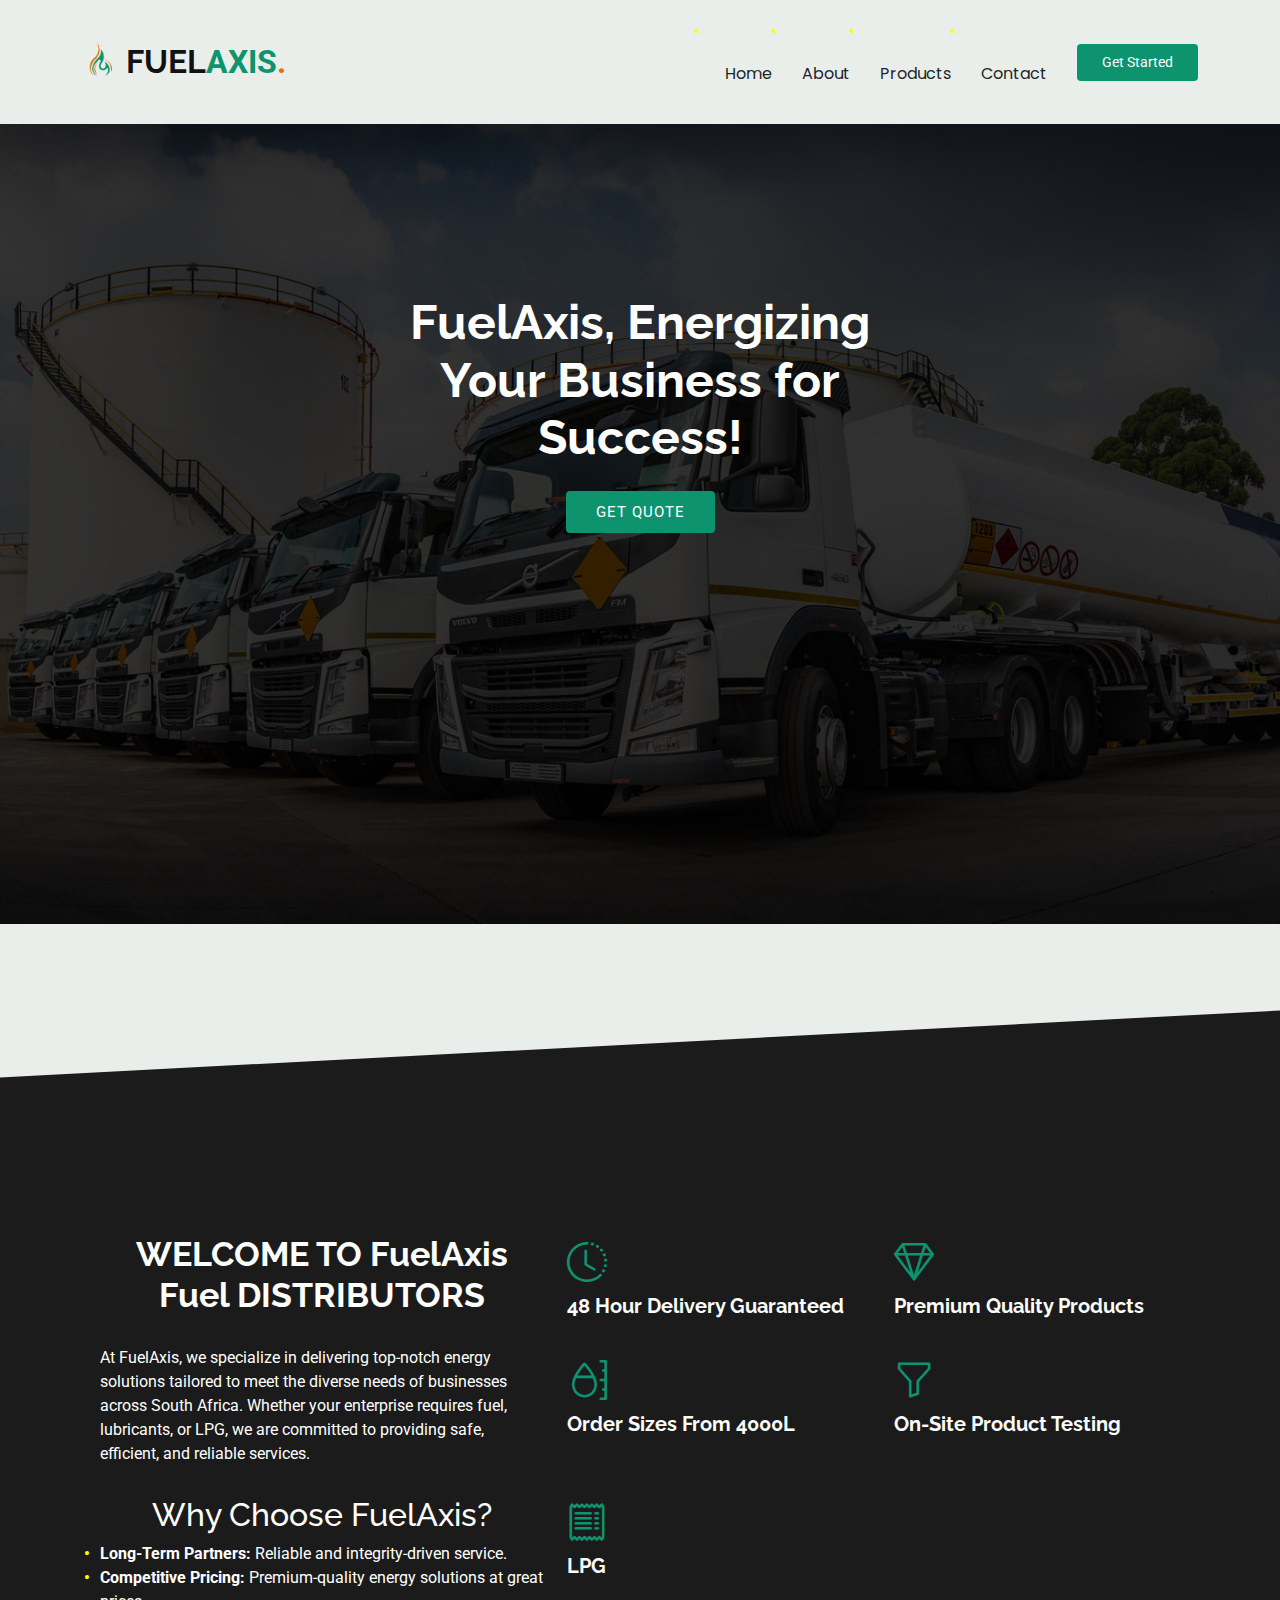
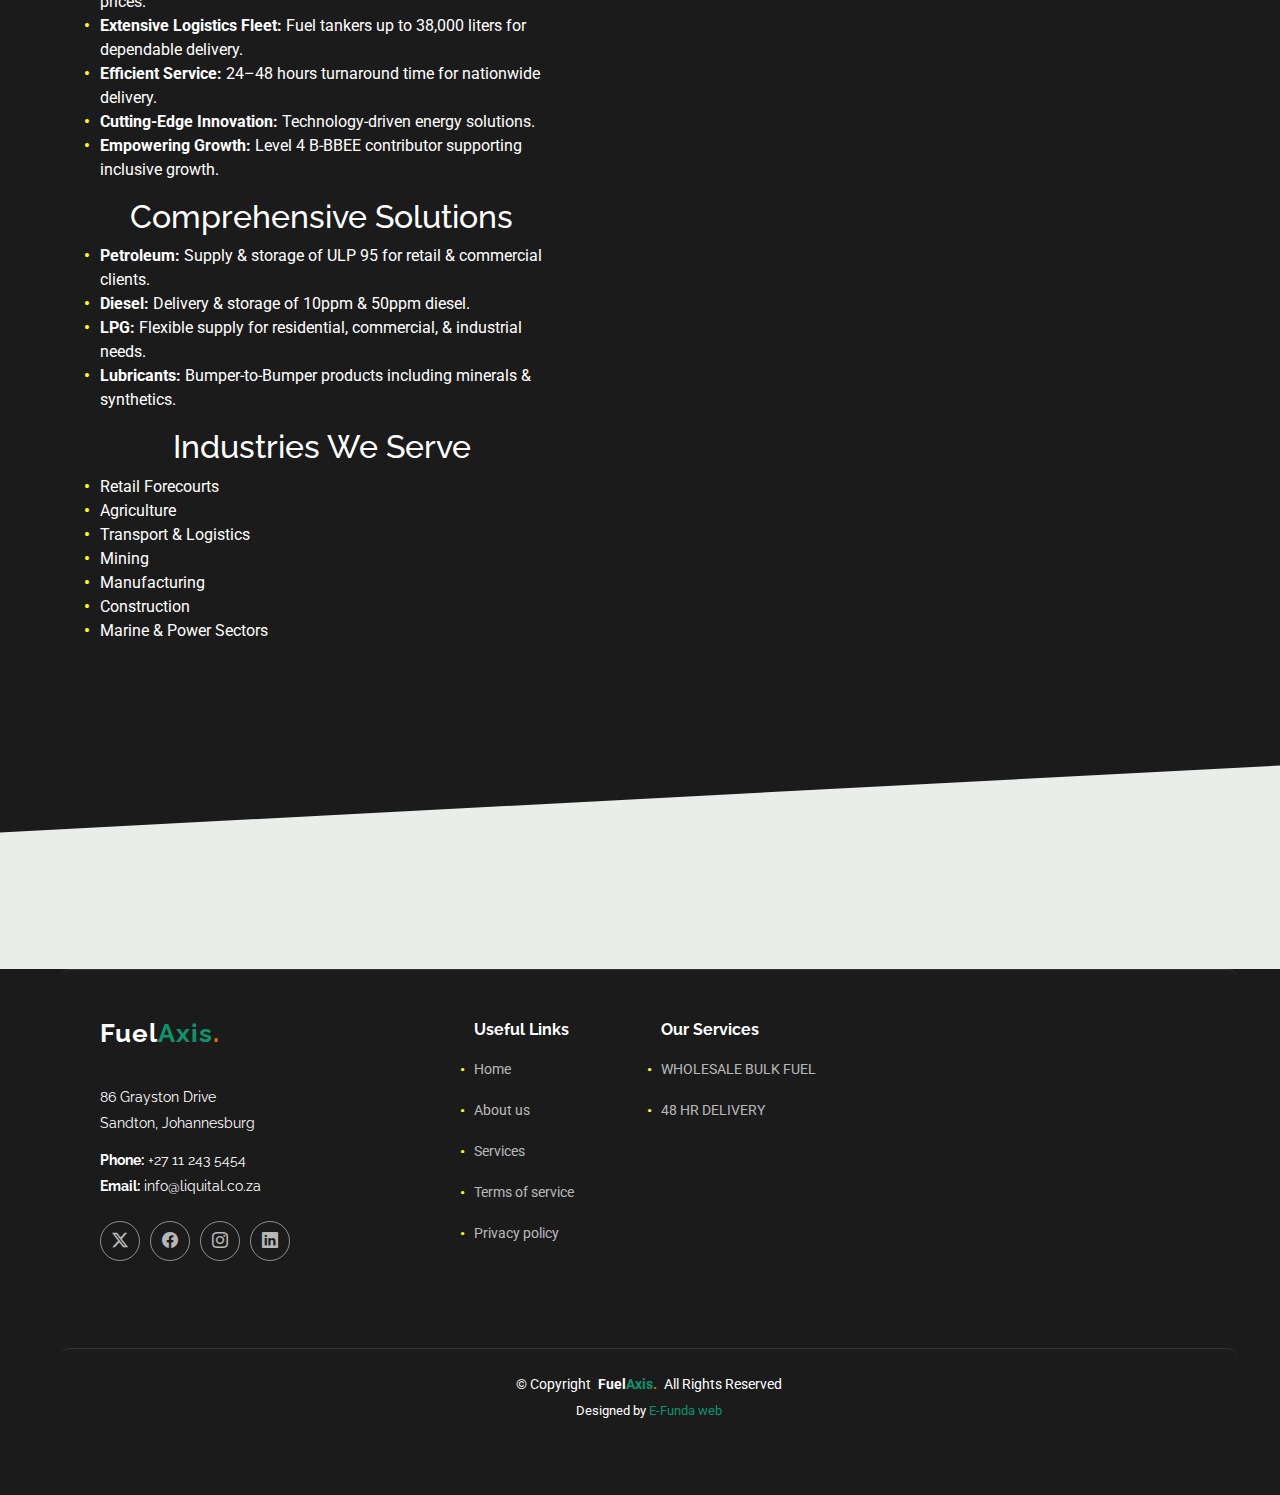
==== about.html @ 729ac7cf "about" ====
<!DOCTYPE html>
<html lang="en">

<head>
  <meta charset="utf-8">
  <meta content="width=device-width, initial-scale=1.0" name="viewport">
  <title>Starter Page - Presento Bootstrap Template</title>
  <meta content="" name="description">
  <meta content="" name="keywords">

  <!-- Favicons -->
  <link href="assets/img/1.png" rel="icon">
  <link href="assets/img/1.png" rel="apple-touch-icon">

  <!-- Fonts -->
  <link href="https://fonts.googleapis.com" rel="preconnect">
  <link href="https://fonts.gstatic.com" rel="preconnect" crossorigin>
  <link href="https://fonts.googleapis.com/css2?family=Roboto:ital,wght@0,100;0,300;0,400;0,500;0,700;0,900;1,100;1,300;1,400;1,500;1,700;1,900&family=Poppins:ital,wght@0,100;0,200;0,300;0,400;0,500;0,600;0,700;0,800;0,900;1,100;1,200;1,300;1,400;1,500;1,600;1,700;1,800;1,900&family=Raleway:ital,wght@0,100;0,200;0,300;0,400;0,500;0,600;0,700;0,800;0,900;1,100;1,200;1,300;1,400;1,500;1,600;1,700;1,800;1,900&display=swap" rel="stylesheet">

  <!-- Vendor CSS Files -->
  <link href="assets/vendor/bootstrap/css/bootstrap.min.css" rel="stylesheet">
  <link href="assets/vendor/bootstrap-icons/bootstrap-icons.css" rel="stylesheet">
  <link href="assets/vendor/aos/aos.css" rel="stylesheet">
  <link href="assets/vendor/glightbox/css/glightbox.min.css" rel="stylesheet">
  <link href="assets/vendor/swiper/swiper-bundle.min.css" rel="stylesheet">

  <style>
            body {
            font-family: Arial, sans-serif;
            margin: 0;
            padding: 0;
            color: rgb(255, 255, 255);
            background: url('assets\img\Logistics - Copy.webp') no-repeat center center/cover;
            position: relative;
        }
        .overlay {
            position: absolute;
            top: 0;
            left: 0;
            width: 100%;
            height: 100%;
            background: rgba(20, 45, 38, 0.316);
        }
        .container {
            position: relative;
            max-width: 900px;
            margin: auto;
            padding: 40px;
            background: rgba(2, 46, 27, 0);
            border-radius: 10px;
            margin-top: 50px;
        }
        h1, h2, h3 {
            text-align: center;
        }
        ul {
            list-style: none;
            padding: 0;
        }
        ul li::before {
            content: '\2022';
            color: yellow;
            font-weight: bold;
            display: inline-block;
            width: 1em;
            margin-left: -1em;
        }
</style>

  <!-- Main CSS File -->
  <link href="assets/css/main.css" rel="stylesheet">

  <!-- =======================================================
  * Template Name: Presento
  * Template URL: https://bootstrapmade.com/presento-bootstrap-corporate-template/
  * Updated: Jun 29 2024 with Bootstrap v5.3.3
  * Author: BootstrapMade.com
  * License: https://bootstrapmade.com/license/
  ======================================================== -->
</head>

<body class="starter-page-page">

  <header id="header" class="header d-flex align-items-center sticky-top">
    <div class="container-fluid container-xl position-relative d-flex align-items-center">

      <a href="index.html" class="logo d-flex align-items-center me-auto">
        <!-- Uncomment the line below if you also wish to use an image logo -->
        <img src="assets/img/2.png" alt="" style="margin-bottom:7px;"> 
        <h1 class="sitename">FUEL</h1>
        <span>AXIS</span><span style="color:#DB7600">.</span>
      </a>

      <nav id="navmenu" class="navmenu">
        <ul>
          <li><a href="index.html">Home<br></a></li>
          <li><a href="about.html">About</a></li>
          <li><a href="Products.html">Products</a></li>
          <!--li><a href="#portfolio">Portfolio</a></li>
          <li><a href="#team">Team</a></li>
          <li><a href="blog.html">Blog</a></li>
          <li class="dropdown"><a href="#"><span>Dropdown</span> <i class="bi bi-chevron-down toggle-dropdown"></i></a>
            <ul>
              <li><a href="#">Dropdown 1</a></li>
              <li class="dropdown"><a href="#"><span>Deep Dropdown</span> <i class="bi bi-chevron-down toggle-dropdown"></i></a>
                <ul>
                  <li><a href="#">Deep Dropdown 1</a></li>
                  <li><a href="#">Deep Dropdown 2</a></li>
                  <li><a href="#">Deep Dropdown 3</a></li>
                  <li><a href="#">Deep Dropdown 4</a></li>
                  <li><a href="#">Deep Dropdown 5</a></li>
                </ul>
              </li>
              <li><a href="#">Dropdown 2</a></li>
              <li><a href="#">Dropdown 3</a></li>
              <li><a href="#">Dropdown 4</a></li>
            </ul>
          </li-->
          <li><a href="#contact">Contact</a></li>
        </ul>
        <i class="mobile-nav-toggle d-xl-none bi bi-list"></i>
      </nav>

      <a class="btn-getstarted" href="index.html#about">Get Started</a>

    </div>
  </header>

  <main class="main">

    <!-- Page Title -->
    <!--div class="page-title dark-background">
      <div class="container">
        <nav class="breadcrumbs">
          <ol>
            <li><a href="index.html">Home</a></li>
            <li class="current">Starter Page</li>
          </ol>
        </nav>
        <h1>Starter Page</h1>
      </div>
    </div><End Page Title -->

    <!-- Starter Section Section -->

    <section id="hero" class="hero section">
      
      <img src="assets/img/engen_fleet.jpg" alt="">

      <div class="container">
        <div class="row justify-content-center">
          <div class="col-lg-6 text-center">
            <h2 data-aos="fade-up" data-aos-delay="100"><h2>FuelAxis, Energizing Your Business for Success!</h2>
            <!-- <p data-aos="fade-up" data-aos-delay="200"><u>Dependable Service When You Need IT</u><span class="secondary-color"><b>.</b></span></p> -->
            <div class="d-flex justify-content-center mt-4" data-aos="fade-up" data-aos-delay="300">
              <a href="#contact" class="btn-get-started">GET QUOTE</a>

              <!-- <a href="https://www.youtube.com/watch?v=LXb3EKWsInQ" class="glightbox btn-watch-video d-flex align-items-center"><i class="bi bi-play-circle"></i><span>Watch Video</span></a> -->
            </div>

          </div>
        </div>
      </div>

    </section><!-- /Hero Section -->
    <section id="starter-section" class="starter-section section">
    

      <!-- Section Title -->
      <!--div class="container section-title" data-aos="fade-up">
        <h2>Starter Section</h2>
        <p>Necessitatibus eius consequatur ex aliquid fuga eum quidem sint consectetur velit</p>
      </div><!-- End Section Title -->

      <div class="whatsapp-btn-container">
        <a href=""><i class="fa-brands fa-whatsapp"></i></a>
      </div>

      <section id="about" class="about section section-bg dark-background">

        <div class="container position-relative">
  
          <div class="row gy-5">
  
            <div class="content col-xl-5 d-flex flex-column">
              <h3>WELCOME TO FuelAxis Fuel DISTRIBUTORS</h3>
              <p>At FuelAxis, we specialize in delivering top-notch energy solutions tailored to meet the diverse needs of businesses across South Africa. Whether your enterprise requires fuel, lubricants, or LPG, we are committed to providing safe, efficient, and reliable services.</p>
        
                <h2>Why Choose FuelAxis?</h2>
                <ul>
              <li><strong>Long-Term Partners:</strong> Reliable and integrity-driven service.</li>
              <li><strong>Competitive Pricing:</strong> Premium-quality energy solutions at great prices.</li>
              <li><strong>Extensive Logistics Fleet:</strong> Fuel tankers up to 38,000 liters for dependable delivery.</li>
              <li><strong>Efficient Service:</strong> 24–48 hours turnaround time for nationwide delivery.</li>
              <li><strong>Cutting-Edge Innovation:</strong> Technology-driven energy solutions.</li>
              <li><strong>Empowering Growth:</strong> Level 4 B-BBEE contributor supporting inclusive growth.</li>
              </ul>
        
              <h2>Comprehensive Solutions</h2>
              <ul>
              <li><strong>Petroleum:</strong> Supply & storage of ULP 95 for retail & commercial clients.</li>
              <li><strong>Diesel:</strong> Delivery & storage of 10ppm & 50ppm diesel.</li>
              <li><strong>LPG:</strong> Flexible supply for residential, commercial, & industrial needs.</li>
              <li><strong>Lubricants:</strong> Bumper-to-Bumper products including minerals & synthetics.</li>
              </ul>
        
              <h2>Industries We Serve</h2>
              <ul>
              <li>Retail Forecourts</li>
              <li>Agriculture</li>
              <li>Transport & Logistics</li>
              <li>Mining</li>
              <li>Manufacturing</li>
              <li>Construction</li>
              <li>Marine & Power Sectors</li>
              </ul>
            </div>

              <!--div class="contact">
              <h3>Contact Us</h3>
              <p>Visit our website for more information or to request a consultation.</p>
              <a href="about.html" class="about-btn align-self-center align-self-xl-start"><span>About us</span> <i class="bi bi-chevron-right"></i></a>
              </div-->
  
            <div class="col-xl-7">
              <div class="row gy-4">
  
                <div class="col-md-6 icon-box position-relative">
                  <i class="bi bi-clock-history"></i>
                  <h4><a href="" class="stretched-link">48 Hour Delivery Guaranteed</a></h4>
                  <!-- <p>Consequuntur sunt aut quasi enim aliquam quae harum pariatur laboris nisi ut aliquip</p> -->
                </div><!-- Icon-Box -->
  
                <div class="col-md-6 icon-box position-relative">
                  <i class="bi bi-gem"></i>
                  <h4><a href="" class="stretched-link">Premium Quality Products</a></h4>
                  <!-- <p>Excepteur sint occaecat cupidatat non proident, sunt in culpa qui officia deserunt</p> -->
                </div><!-- Icon-Box -->
  
                <div class="col-md-6 icon-box position-relative">
                  <i class="bi bi-moisture"></i>
                  <h4><a href="" class="stretched-link">Order Sizes From 4000L</a></h4>
                </div><!-- Icon-Box -->
  
                <div class="col-md-6 icon-box position-relative">
                  <i class="bi bi-funnel"></i>
                  <h4><a href="" class="stretched-link">On-Site Product Testing</a></h4>
                  <!-- <p>Expedita veritatis consequuntur nihil tempore laudantium vitae denat pacta</p> -->
                </div><!-- Icon-Box -->
                <div class="whatsapp-btn-container">
                  <a href=""><i class="fa-brands fa-whatsapp"></i></a>
                </div>
                <div class="col-md-6 icon-box position-relative">
                  <i class="bi bi-receipt"></i>
                  <h4><a href="" class="stretched-link">LPG</a></h4>
                  <!-- <p>Expedita veritatis consequuntur nihil tempore laudantium vitae denat pacta</p> -->
                </div><!-- Icon-Box -->
  
              </div>
            </div>
  
          </div>
  
        </div>
  
      </section><!-- /About Section -->
  
      
      <!--div class="overlay"></div>
      <div class="container">
        
        <h2>Welcome to FuelAxis</h2>
        <p>At FuelAxis, we specialize in delivering top-notch energy solutions tailored to meet the diverse needs of businesses across South Africa. Whether your enterprise requires fuel, lubricants, or LPG, we are committed to providing safe, efficient, and reliable services.</p>
        
        <h2>Why Choose FuelAxis?</h2>
        <ul>
            <li><strong>Long-Term Partners:</strong> Reliable and integrity-driven service.</li>
            <li><strong>Competitive Pricing:</strong> Premium-quality energy solutions at great prices.</li>
            <li><strong>Extensive Logistics Fleet:</strong> Fuel tankers up to 38,000 liters for dependable delivery.</li>
            <li><strong>Efficient Service:</strong> 24–48 hours turnaround time for nationwide delivery.</li>
            <li><strong>Cutting-Edge Innovation:</strong> Technology-driven energy solutions.</li>
            <li><strong>Empowering Growth:</strong> Level 4 B-BBEE contributor supporting inclusive growth.</li>
        </ul>
        
        <h2>Comprehensive Solutions</h2>
        <ul>
            <li><strong>Petroleum:</strong> Supply & storage of ULP 95 for retail & commercial clients.</li>
            <li><strong>Diesel:</strong> Delivery & storage of 10ppm & 50ppm diesel.</li>
            <li><strong>LPG:</strong> Flexible supply for residential, commercial, & industrial needs.</li>
            <li><strong>Lubricants:</strong> Bumper-to-Bumper products including minerals & synthetics.</li>
        </ul>
        
        <h2>Industries We Serve</h2>
        <ul>
            <li>Retail Forecourts</li>
            <li>Agriculture</li>
            <li>Transport & Logistics</li>
            <li>Mining</li>
            <li>Manufacturing</li>
            <li>Construction</li>
            <li>Marine & Power Sectors</li>
        </ul>
        
        <div class="contact">
            <h3>Contact Us</h3>
            <p>Visit our website for more information or to request a consultation.</p>
            <a href="https://www.FuelAxis.co.za" target="_blank">Visit FuelAxis</a>
        </div-->
      </div>
    </section><!-- /Starter Section Section -->

  </main>

  <footer id="footer" class="footer dark-background">

    <div class="container footer-top">
      <div class="row gy-4">
        <div class="col-lg-4 col-md-6 footer-about">
          <a href="index.html" class="logo d-flex align-items-center">
            <span class="sitename">Fuel</span><span style="color: #0e936f;">Axis</span><span style="color: #DB7600;">.</span>
          </a>
          <div class="footer-contact pt-3">
            <p>86 Grayston Drive</p>
            <p>Sandton, Johannesburg</p>
            <p class="mt-3"><strong>Phone:</strong> <span>+27 11 243 5454</span></p>
            <p><strong>Email:</strong> <span>info@liquital.co.za</span></p>
          </div>
          <div class="social-links d-flex mt-4">
            <a href=""><i class="bi bi-twitter-x"></i></a>
            <a href=""><i class="bi bi-facebook"></i></a>
            <a href=""><i class="bi bi-instagram"></i></a>
            <a href=""><i class="bi bi-linkedin"></i></a>
          </div>
        </div>

        <div class="col-lg-2 col-md-3 footer-links">
          <h4>Useful Links</h4>
          <ul>
            <li><a href="index.html">Home</a></li>
            <li><a href="about.html">About us</a></li>
            <li><a href="Products.html">Services</a></li>
            <li><a href="#">Terms of service</a></li>
            <li><a href="#">Privacy policy</a></li>
          </ul>
        </div>

        <div class="col-lg-2 col-md-3 footer-links">
          <h4>Our Services</h4>
          <ul>
            <ul>
              <li><a href="#">WHOLESALE BULK FUEL</a></li>
              <li><a href="#">48 HR DELIVERY</a></li>
              <!--<li><a href="#">TANK INSTALATION</a></li>-->
            </ul>
          </ul>
        </div>

        <!--div class="col-lg-4 col-md-12 footer-newsletter">
          <h4>Our Newsletter</h4>
          <p>Subscribe to our newsletter and receive the latest news about our products and services!</p>
          <form action="forms/newsletter.php" method="post" class="php-email-form">
            <div class="newsletter-form"><input type="email" name="email"><input type="submit" value="Subscribe"></div>
            <div class="loading">Loading</div>
            <div class="error-message"></div>
            <div class="sent-message">Your subscription request has been sent. Thank you!</div>
          </form>
        </div-->

      </div>
    </div>

    <div class="container copyright text-center mt-4">
      <p>© <span>Copyright</span> <strong class="px-1 sitename">Fuel<span class="fuel-color">Axis</span><span class="secondary-color">.</span></strong> <span>All Rights Reserved</span></p>
      <div class="credits">
        <!-- All the links in the footer should remain intact. -->
        <!-- You can delete the links only if you've purchased the pro version. -->
        <!-- Licensing information: https://bootstrapmade.com/license/ -->
        <!-- Purchase the pro version with working PHP/AJAX contact form: [buy-url] -->
        Designed by <a href="www.efunda.com">E-Funda web</a>
      </div>
    </div>

  </footer>

  <!-- Scroll Top -->
  <a href="#" id="scroll-top" class="scroll-top d-flex align-items-center justify-content-center"><i class="bi bi-arrow-up-short"></i></a>

  <!-- Vendor JS Files -->
  <script src="assets/vendor/bootstrap/js/bootstrap.bundle.min.js"></script>
  <script src="assets/vendor/php-email-form/validate.js"></script>
  <script src="assets/vendor/aos/aos.js"></script>
  <script src="assets/vendor/glightbox/js/glightbox.min.js"></script>
  <script src="assets/vendor/swiper/swiper-bundle.min.js"></script>
  <script src="assets/vendor/purecounter/purecounter_vanilla.js"></script>
  <script src="assets/vendor/imagesloaded/imagesloaded.pkgd.min.js"></script>
  <script src="assets/vendor/isotope-layout/isotope.pkgd.min.js"></script>

  <!-- Main JS File -->
  <script src="assets/js/main.js"></script>

</body>

</html>
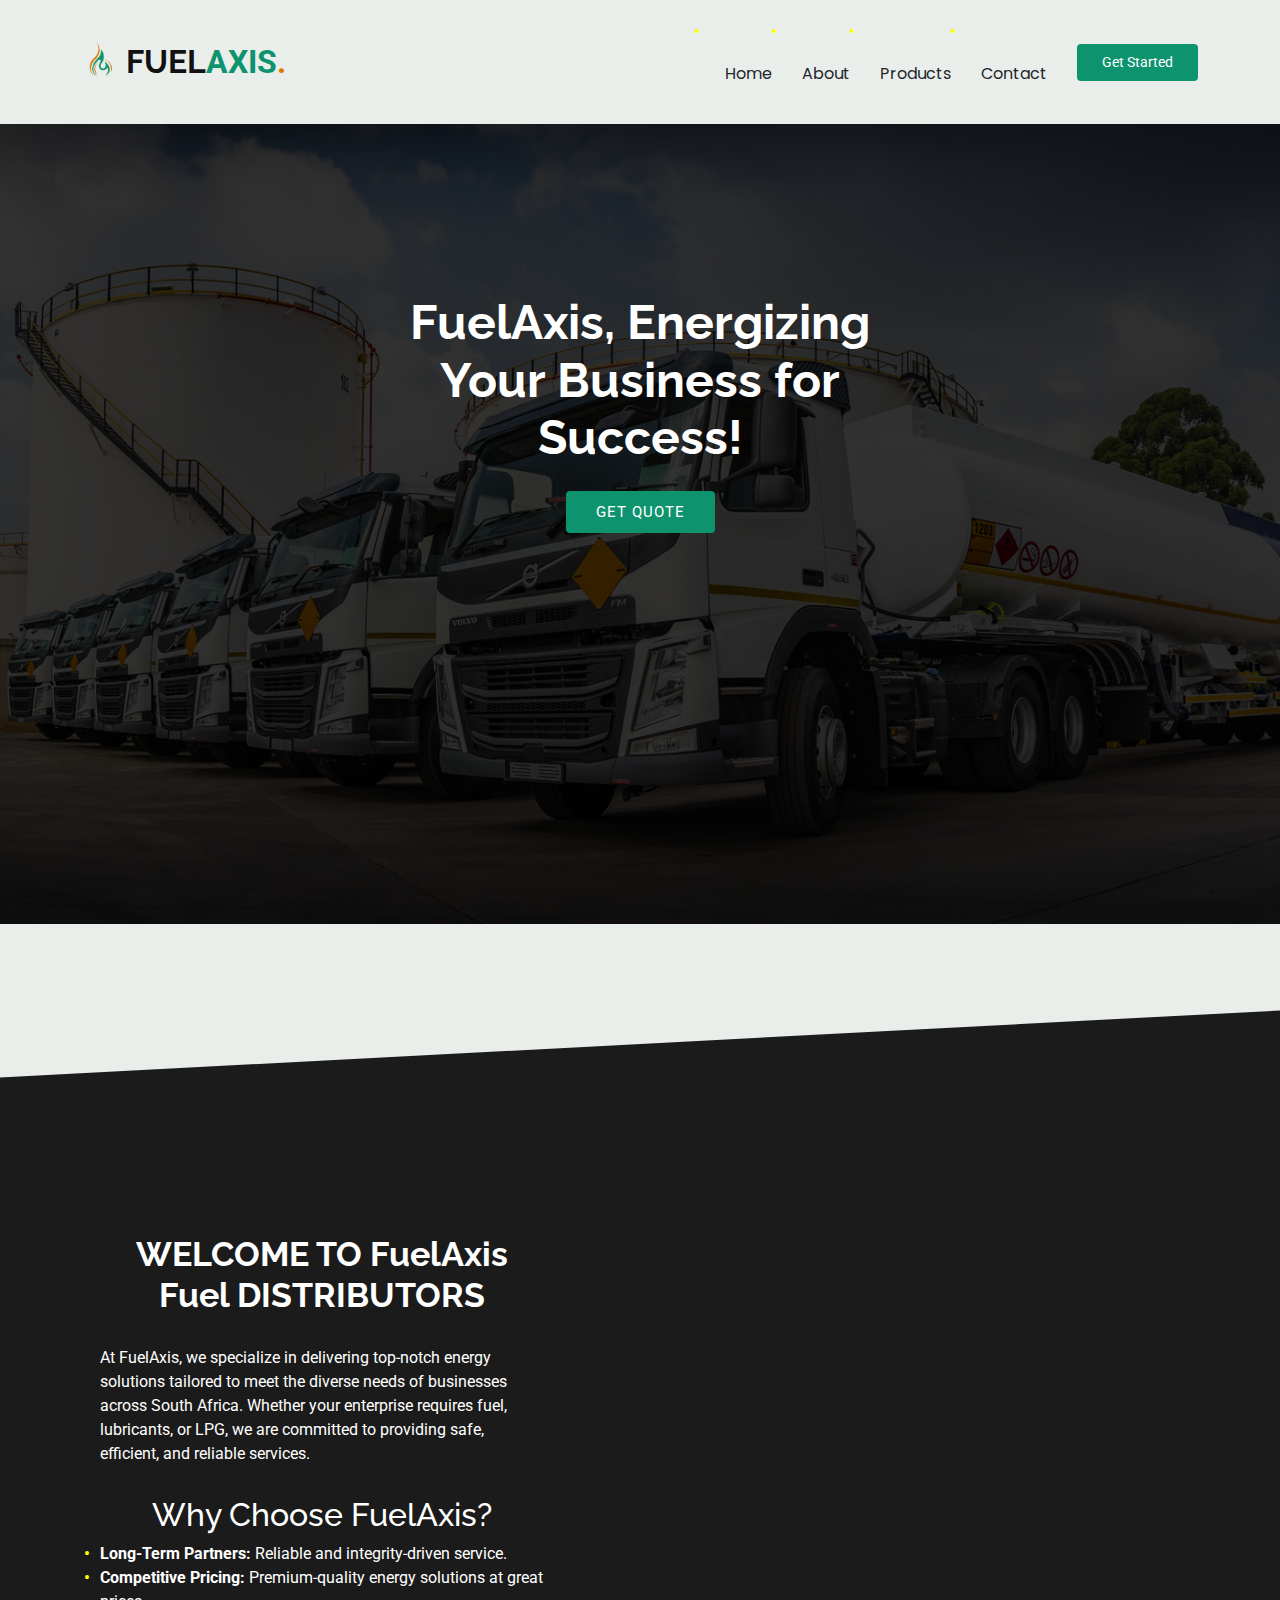
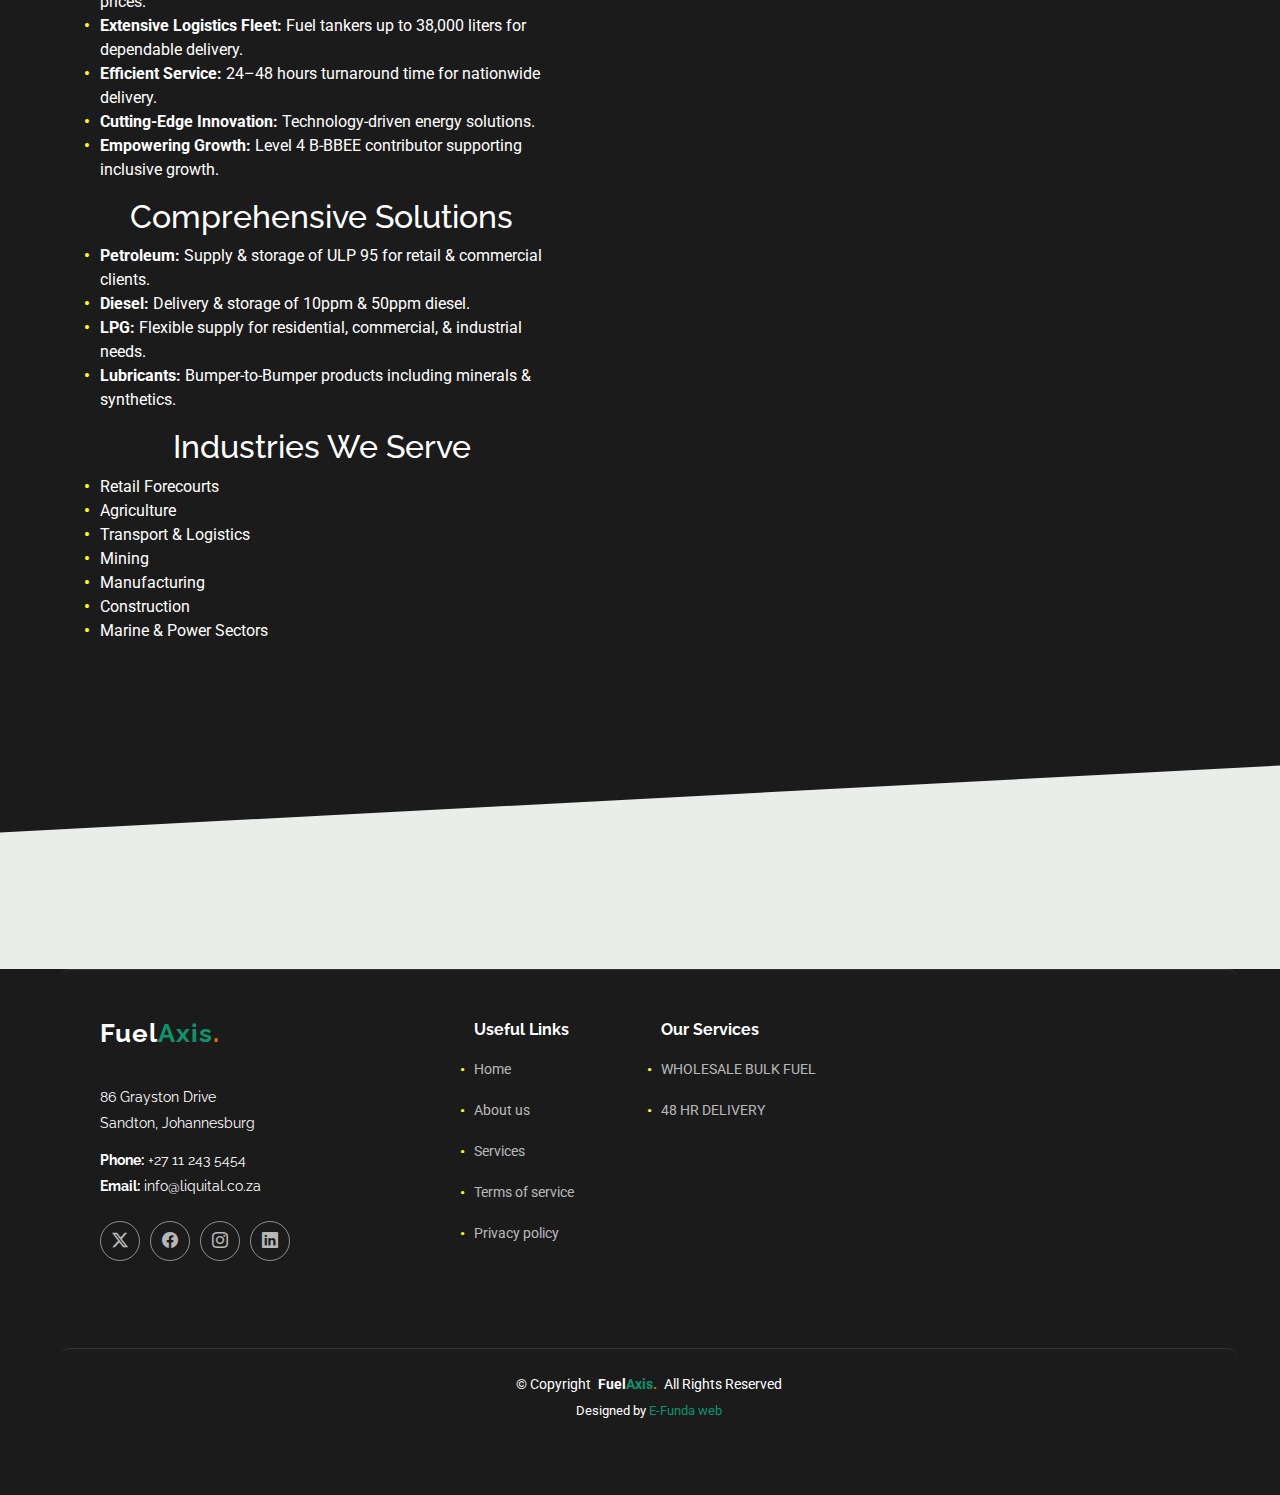
==== commit 6524eead: "page update" ====
--- a/about.html
+++ b/about.html
@@ -121,7 +121,7 @@
         <i class="mobile-nav-toggle d-xl-none bi bi-list"></i>
       </nav>
 
-      <a class="btn-getstarted" href="index.html#about">Get Started</a>
+      <a class="btn-getstarted" href="#contact">Get Started</a>
 
     </div>
   </header>
@@ -170,7 +170,7 @@
       <!--div class="container section-title" data-aos="fade-up">
         <h2>Starter Section</h2>
         <p>Necessitatibus eius consequatur ex aliquid fuga eum quidem sint consectetur velit</p>
-      </div><!-- End Section Title -->
+      </div><-- End Section Title -->
 
       <div class="whatsapp-btn-container">
         <a href=""><i class="fa-brands fa-whatsapp"></i></a>
@@ -215,12 +215,54 @@
               <li>Marine & Power Sectors</li>
               </ul>
             </div>
-
-              <!--div class="contact">
+            <!-- Right side image -->
+            <!--div style="flex: 1;">
+              <img src="assets\img\Logistics1.jpg" alt="FuelAxis Services" style="width: 100%; height: auto; border-radius: 8px; box-shadow: 0 4px 8px rgba(0,0,0,0.1);">
+            
+            </div>
+
+              <--div class="contact">
               <h3>Contact Us</h3>
               <p>Visit our website for more information or to request a consultation.</p>
               <a href="about.html" class="about-btn align-self-center align-self-xl-start"><span>About us</span> <i class="bi bi-chevron-right"></i></a>
               </div-->
+
+              <!--div style="display: flex; gap: 40px; align-items: flex-start;">
+                <div style="flex: 1;">
+                  <!- Left side content ->
+                  <h1>FUELAXIS</h1>
+                  <p>At FuelAxis, we specialize in delivering top-notch energy solutions tailored to meet the diverse needs of businesses across South Africa. Whether your enterprise requires fuel, lubricants, or LPG, we are committed to providing safe, efficient, and reliable services.</p>
+              
+                  <h2>Why Choose FuelAxis?</h2>
+                  <ul>
+                    <li><strong>Long-Term Partners:</strong> Reliable and integrity-driven service.</li>
+                    <li><strong>Competitive Pricing:</strong> Premium-quality energy solutions at great prices.</li>
+                    <li><strong>Extensive Logistics Fleet:</strong> Fuel tankers up to 38,000 liters for dependable delivery.</li>
+                    <li><strong>Efficient Service:</strong> 24–48 hours turnaround time for nationwide delivery.</li>
+                    <li><strong>Cutting-Edge Innovation:</strong> Technology-driven energy solutions.</li>
+                    <li><strong>Empowering Growth:</strong> Level 4 B-BEEE contributor supporting inclusive growth.</li>
+                  </ul>
+              
+                  <h2>Comprehensive Solutions</h2>
+                  <ul>
+                    <li><strong>Petroleum:</strong> Supply & storage of ULP 95 for retail & commercial clients.</li>
+                    <li><strong>Diesel:</strong> Delivery & storage of 10ppm & 50ppm diesel.</li>
+                    <li><strong>LPG:</strong> Flexible supply for residential, commercial, & industrial needs.</li>
+                    <li><strong>Lubricants:</strong> Bumper-to-Bumper products including minerals & synthetics.</li>
+                  </ul>
+              
+                  <hr>
+                  <h3 style="text-align: center;">Order Sizes From 4000L</h3>
+                  <hr>
+                  <h3 style="text-align: center;">On-Site Product Testing</h3>
+                  <hr>
+                  <h3 style="text-align: center;">LPG</h3>
+                  <hr>
+                  <h2 style="text-align: center;">Industries We Serve</h2>
+                </div>
+              
+                
+              </div>
   
             <div class="col-xl-7">
               <div class="row gy-4">
@@ -228,32 +270,32 @@
                 <div class="col-md-6 icon-box position-relative">
                   <i class="bi bi-clock-history"></i>
                   <h4><a href="" class="stretched-link">48 Hour Delivery Guaranteed</a></h4>
-                  <!-- <p>Consequuntur sunt aut quasi enim aliquam quae harum pariatur laboris nisi ut aliquip</p> -->
+                  <!-<p>Consequuntur sunt aut quasi enim aliquam quae harum pariatur laboris nisi ut aliquip</p> -->
                 </div><!-- Icon-Box -->
   
-                <div class="col-md-6 icon-box position-relative">
+                <!--div class="col-md-6 icon-box position-relative">
                   <i class="bi bi-gem"></i>
                   <h4><a href="" class="stretched-link">Premium Quality Products</a></h4>
-                  <!-- <p>Excepteur sint occaecat cupidatat non proident, sunt in culpa qui officia deserunt</p> -->
-                </div><!-- Icon-Box -->
+                  < <p>Excepteur sint occaecat cupidatat non proident, sunt in culpa qui officia deserunt</p>>
+                </div><!- Icon-Box ->
   
                 <div class="col-md-6 icon-box position-relative">
                   <i class="bi bi-moisture"></i>
                   <h4><a href="" class="stretched-link">Order Sizes From 4000L</a></h4>
-                </div><!-- Icon-Box -->
+                </div><!- Icon-Box ->
   
                 <div class="col-md-6 icon-box position-relative">
                   <i class="bi bi-funnel"></i>
                   <h4><a href="" class="stretched-link">On-Site Product Testing</a></h4>
-                  <!-- <p>Expedita veritatis consequuntur nihil tempore laudantium vitae denat pacta</p> -->
-                </div><!-- Icon-Box -->
+                  <-- <p>Expedita veritatis consequuntur nihil tempore laudantium vitae denat pacta</p> -->
+                <!--/div><-- Icon-Box ->
                 <div class="whatsapp-btn-container">
                   <a href=""><i class="fa-brands fa-whatsapp"></i></a>
                 </div>
                 <div class="col-md-6 icon-box position-relative">
                   <i class="bi bi-receipt"></i>
                   <h4><a href="" class="stretched-link">LPG</a></h4>
-                  <!-- <p>Expedita veritatis consequuntur nihil tempore laudantium vitae denat pacta</p> -->
+                  <!- <p>Expedita veritatis consequuntur nihil tempore laudantium vitae denat pacta</p> -->
                 </div><!-- Icon-Box -->
   
               </div>
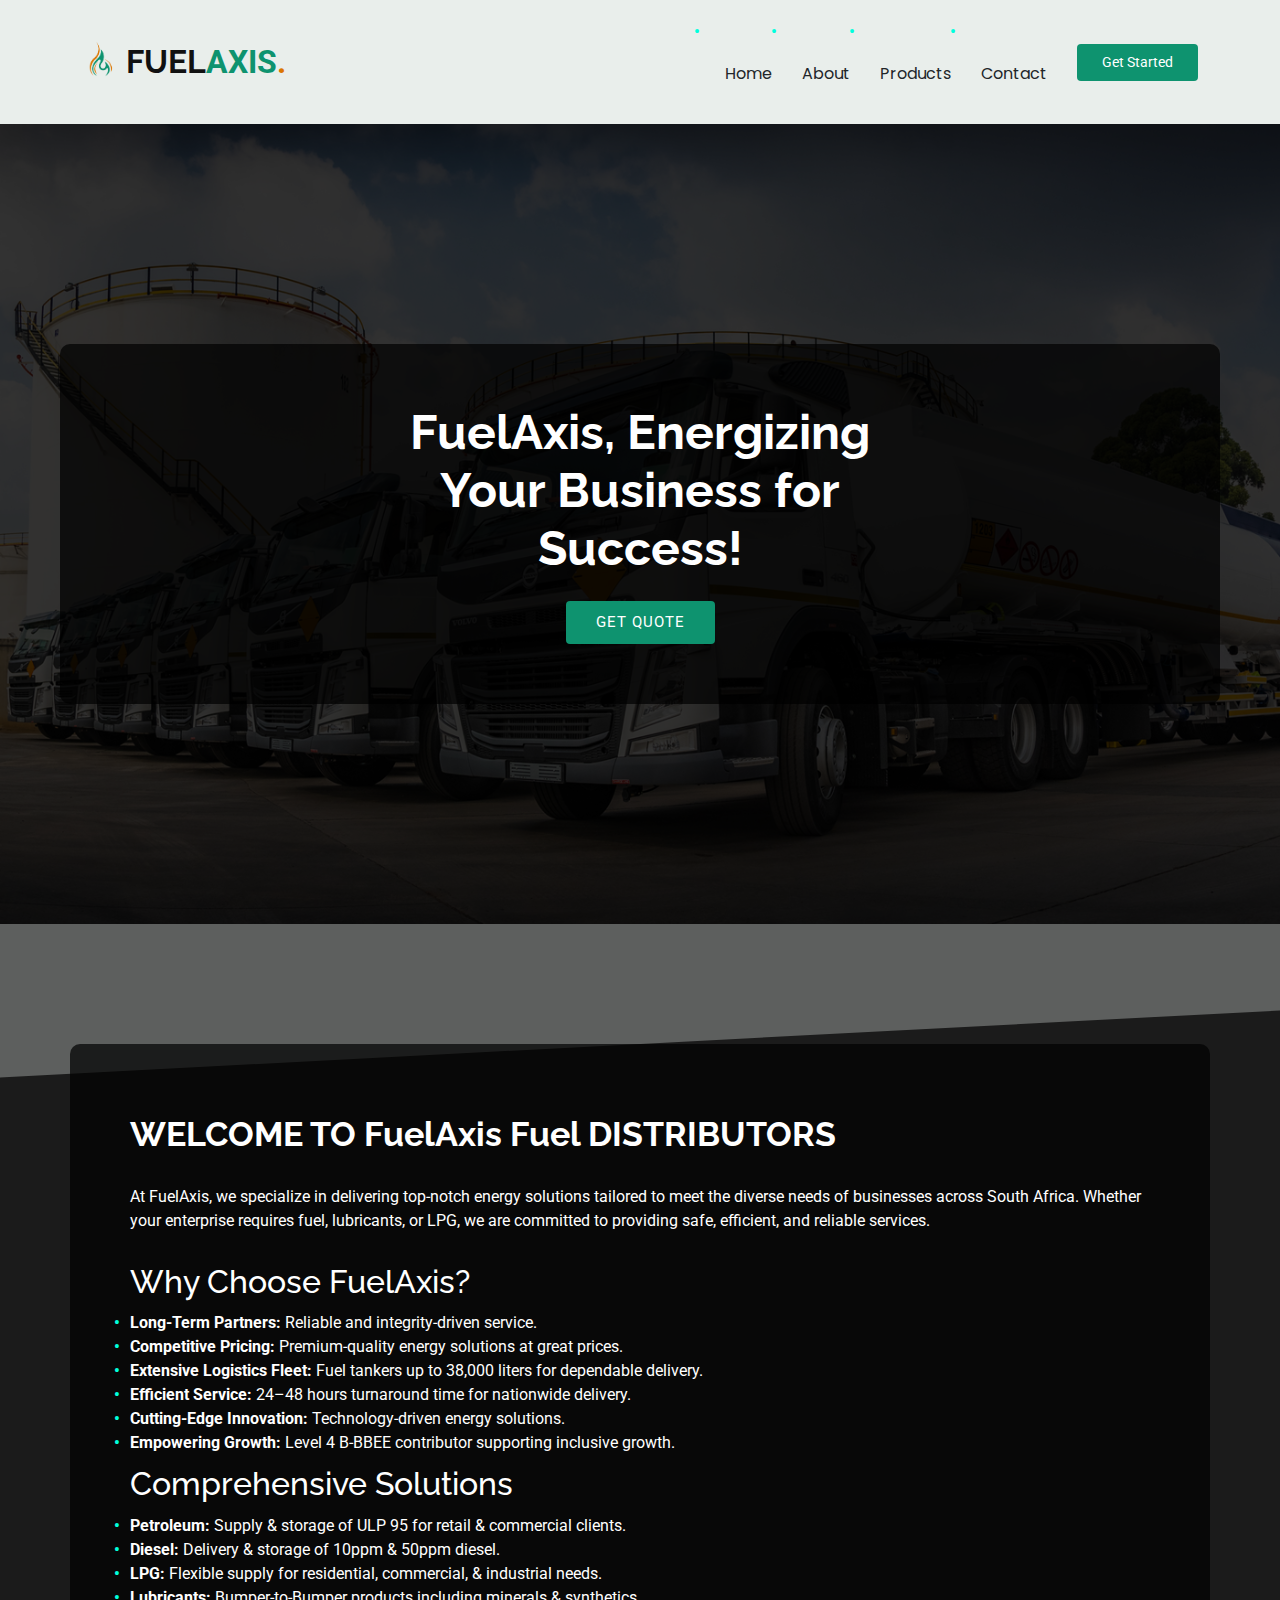
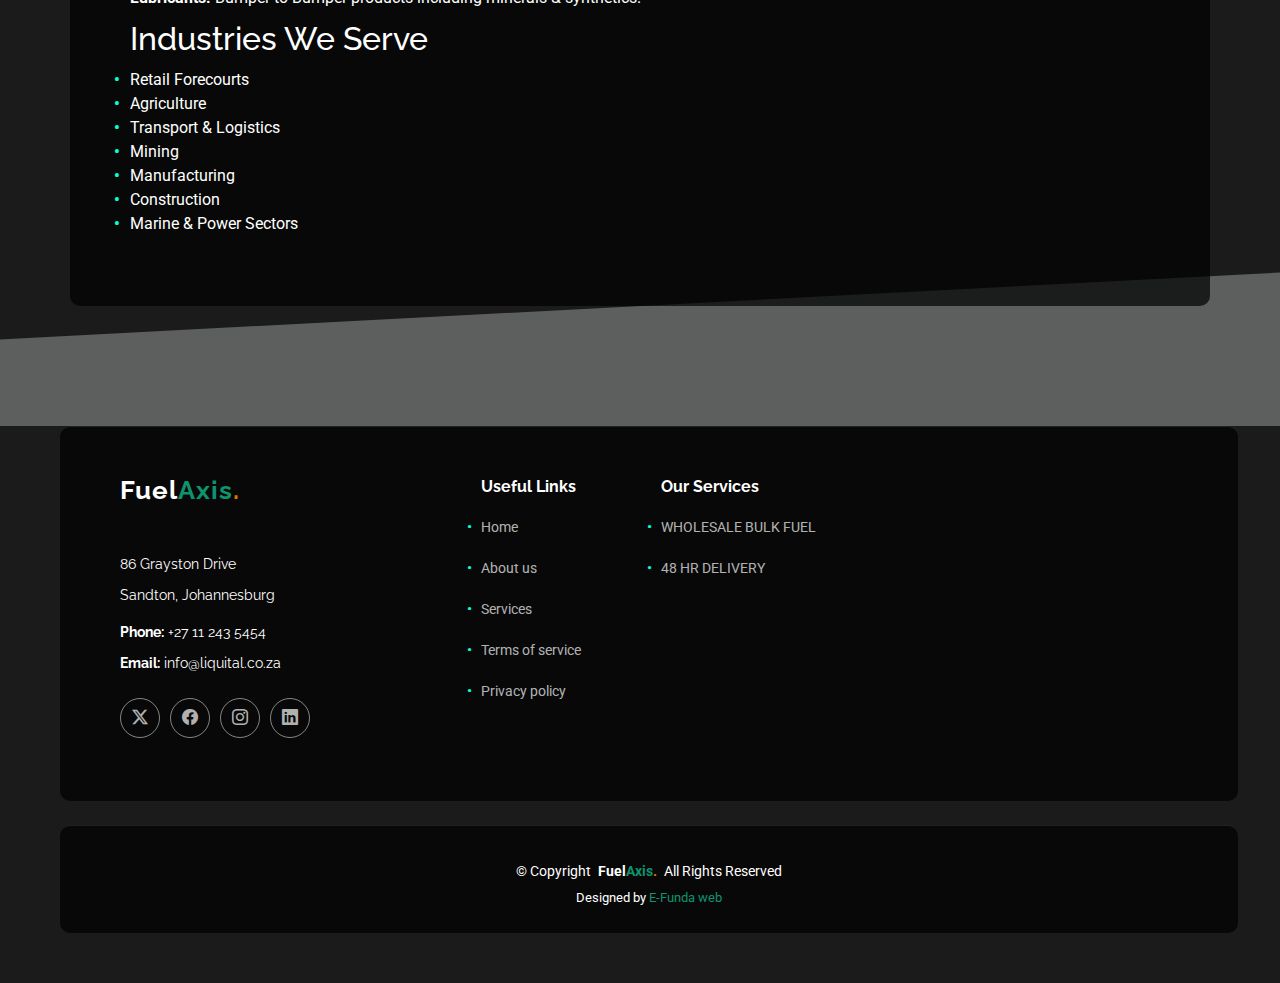
==== commit 43873eaf: "about" ====
--- a/about.html
+++ b/about.html
@@ -2,11 +2,21 @@
 <html lang="en">
 
 <head>
-  <meta charset="utf-8">
-  <meta content="width=device-width, initial-scale=1.0" name="viewport">
-  <title>Starter Page - Presento Bootstrap Template</title>
-  <meta content="" name="description">
-  <meta content="" name="keywords">
+    <meta charset="utf-8">
+    <meta content="width=device-width, initial-scale=1.0" name="viewport">
+    <title>FuelAxis - Reliable Energy Solutions in Africa</title>
+    <meta name="description" content="FuelAxis provides top-quality fuel, lubricants, and LPG solutions for businesses across South Africa. Reliable, efficient, and cost-effective energy services tailored to your industry needs.">
+    <meta name="keywords" content="Fuel supply, Lubricants, Diesel delivery, LPG solutions, Energy services, South Africa, Commercial fuel, Industrial fuel, Petroleum supply, Fuel logistics">
+    <meta name="author" content="FuelAxis">
+    <meta name="robots" content="index, follow">
+    <meta property="og:title" content="FuelAxis - Reliable Energy Solutions in South Africa">
+    <meta property="og:description" content="Premium energy solutions tailored to businesses across various industries. Learn more about our offerings.">
+    <meta property="og:image" content="assets/img/Logistics-Copy.webp">
+    <meta property="og:url" content="https://www.fuelaxis.co.za">
+    <meta name="twitter:card" content="summary_large_image">
+    <meta name="twitter:title" content="FuelAxis - Reliable Energy Solutions">
+    <meta name="twitter:description" content="FuelAxis specializes in high-quality fuel, lubricants, and LPG supply for businesses in South Africa.">
+    <meta name="twitter:image" content="assets/img/Logistics-Copy.webp">
 
   <!-- Favicons -->
   <link href="assets/img/1.png" rel="icon">
@@ -25,7 +35,56 @@
   <link href="assets/vendor/swiper/swiper-bundle.min.css" rel="stylesheet">
 
   <style>
-            body {
+
+body {
+            font-family: Arial, sans-serif;
+            margin: 0;
+            padding: 0;
+            color: white;
+            background: url('assets/img/Logistics-Copy.webp') no-repeat center center/cover;
+            position: relative;
+        }
+        .overlay {
+            position: absolute;
+            top: 0;
+            left: 0;
+            width: 100%;
+            height: 100%;
+            background: rgba(0, 0, 0, 0.6);
+        }
+        .container {
+            position: relative;
+            max-width: 100%;
+            padding: 60px;
+            margin: auto;
+            background: rgba(0, 0, 0, 0.7);
+            border-radius: 10px;
+        }
+        h1, h2, h3, p, ul {
+            margin: 10px 0;
+        }
+        ul {
+            list-style: none;
+            padding: 0;
+        }
+        ul li::before {
+            content: '\2022';
+            color: rgb(0, 255, 221);
+            font-weight: bold;
+            display: inline-block;
+            width: 1em;
+            margin-left: -1em;
+        }
+        .about.section {
+            width: 100%;
+            padding: 60px 20px;
+            display: flex;
+            justify-content: center;
+            align-items: center;
+            flex-direction: column;
+        }
+
+        /*   body {
             font-family: Arial, sans-serif;
             margin: 0;
             padding: 0;
@@ -64,7 +123,7 @@
             display: inline-block;
             width: 1em;
             margin-left: -1em;
-        }
+        }*/
 </style>
 
   <!-- Main CSS File -->
@@ -176,13 +235,11 @@
         <a href=""><i class="fa-brands fa-whatsapp"></i></a>
       </div>
 
+      <div class="overlay"></div>
       <section id="about" class="about section section-bg dark-background">
-
-        <div class="container position-relative">
-  
-          <div class="row gy-5">
-  
-            <div class="content col-xl-5 d-flex flex-column">
+          <div class="container position-relative">
+  
+            <div class="content align-items-center text-cente">
               <h3>WELCOME TO FuelAxis Fuel DISTRIBUTORS</h3>
               <p>At FuelAxis, we specialize in delivering top-notch energy solutions tailored to meet the diverse needs of businesses across South Africa. Whether your enterprise requires fuel, lubricants, or LPG, we are committed to providing safe, efficient, and reliable services.</p>
         
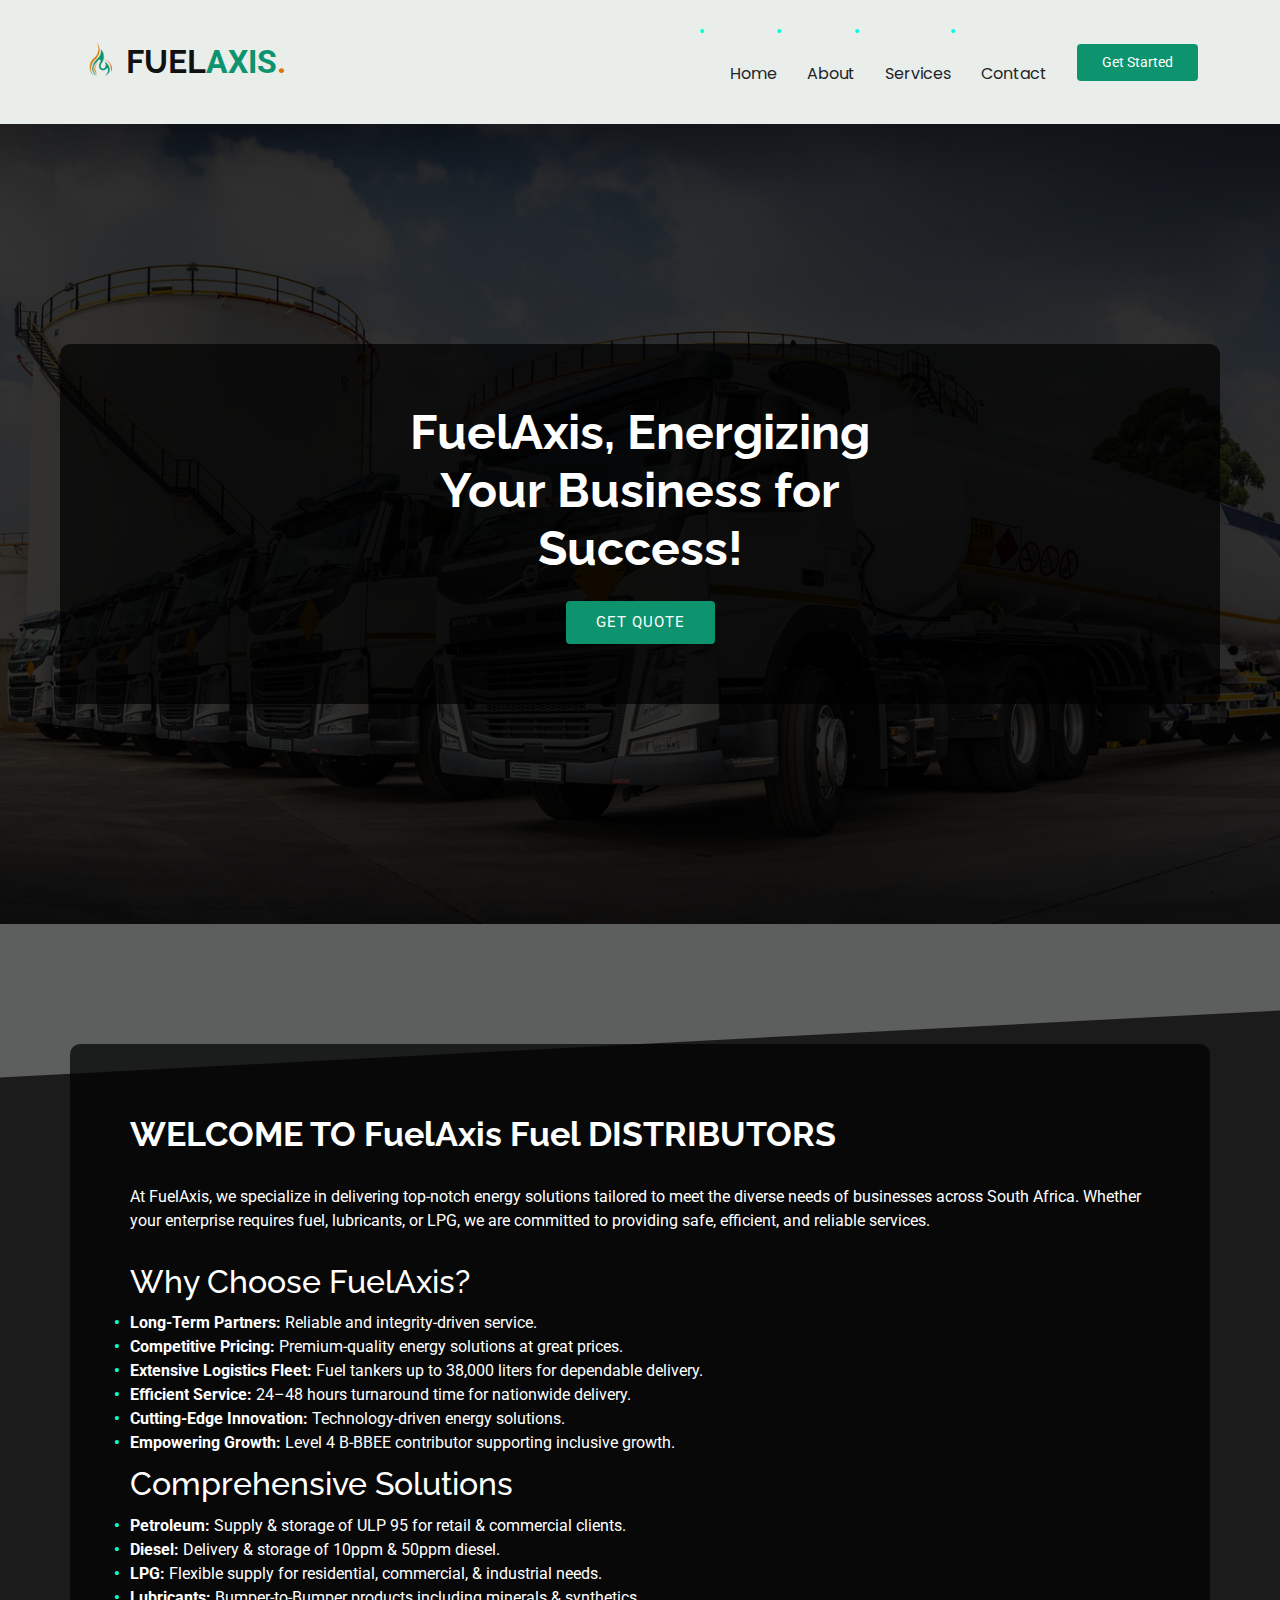
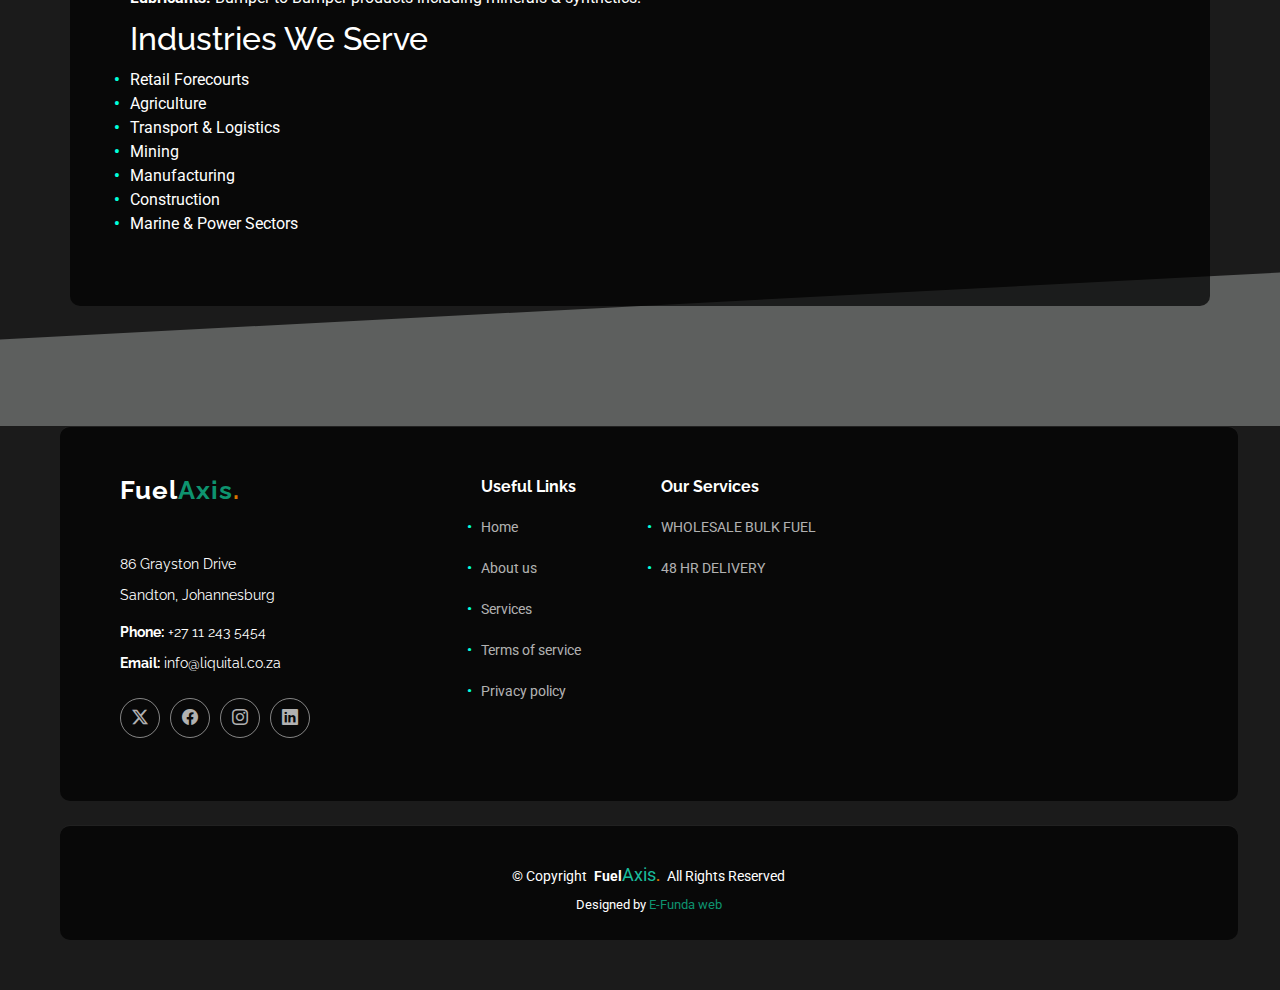
==== commit 3ef65cb2: "Updating product page to services page and updated SEO." ====
--- a/about.html
+++ b/about.html
@@ -11,12 +11,12 @@
     <meta name="robots" content="index, follow">
     <meta property="og:title" content="FuelAxis - Reliable Energy Solutions in South Africa">
     <meta property="og:description" content="Premium energy solutions tailored to businesses across various industries. Learn more about our offerings.">
-    <meta property="og:image" content="assets/img/Logistics-Copy.webp">
+    <meta property="og:image" content="assets\img\lubricants.jpg">
     <meta property="og:url" content="https://www.fuelaxis.co.za">
     <meta name="twitter:card" content="summary_large_image">
     <meta name="twitter:title" content="FuelAxis - Reliable Energy Solutions">
     <meta name="twitter:description" content="FuelAxis specializes in high-quality fuel, lubricants, and LPG supply for businesses in South Africa.">
-    <meta name="twitter:image" content="assets/img/Logistics-Copy.webp">
+    <meta name="twitter:image" content="assets\img\lubricants.jpg">
 
   <!-- Favicons -->
   <link href="assets/img/1.png" rel="icon">
@@ -154,7 +154,7 @@
         <ul>
           <li><a href="index.html">Home<br></a></li>
           <li><a href="about.html">About</a></li>
-          <li><a href="Products.html">Products</a></li>
+          <li><a href="services.html">Services</a></li>
           <!--li><a href="#portfolio">Portfolio</a></li>
           <li><a href="#team">Team</a></li>
           <li><a href="blog.html">Blog</a></li>
--- a/assets/css/main.css
+++ b/assets/css/main.css
@@ -2508,6 +2508,37 @@
   transform: translateY(0px);
 }
 
+.fuel-color {
+  text-align: center;
+  max-width: 700px;
+  margin: 0 auto;
+  color: #1abc9c; /* Brand green, adjust if needed */
+  font-size: 1.1rem;
+  line-height: 1.6;
+  font-weight: 400;
+}
+
+.fuel-color span.highlight {
+  color: #ff9900; /* Accent orange if needed */
+  font-weight: bold;
+}
+
+.fuel-color.animate {
+  opacity: 1;
+  transform: translateY(0);
+}
+
+
+/* .fuel-color {
+  text-align: center;
+  max-width: 700px;
+  margin: 0 auto;
+  color: #333;
+  font-size: 1.1rem;
+  line-height: 1.6;
+}/
+
+
 
 /*--------------------------------------------------------------
 body {
